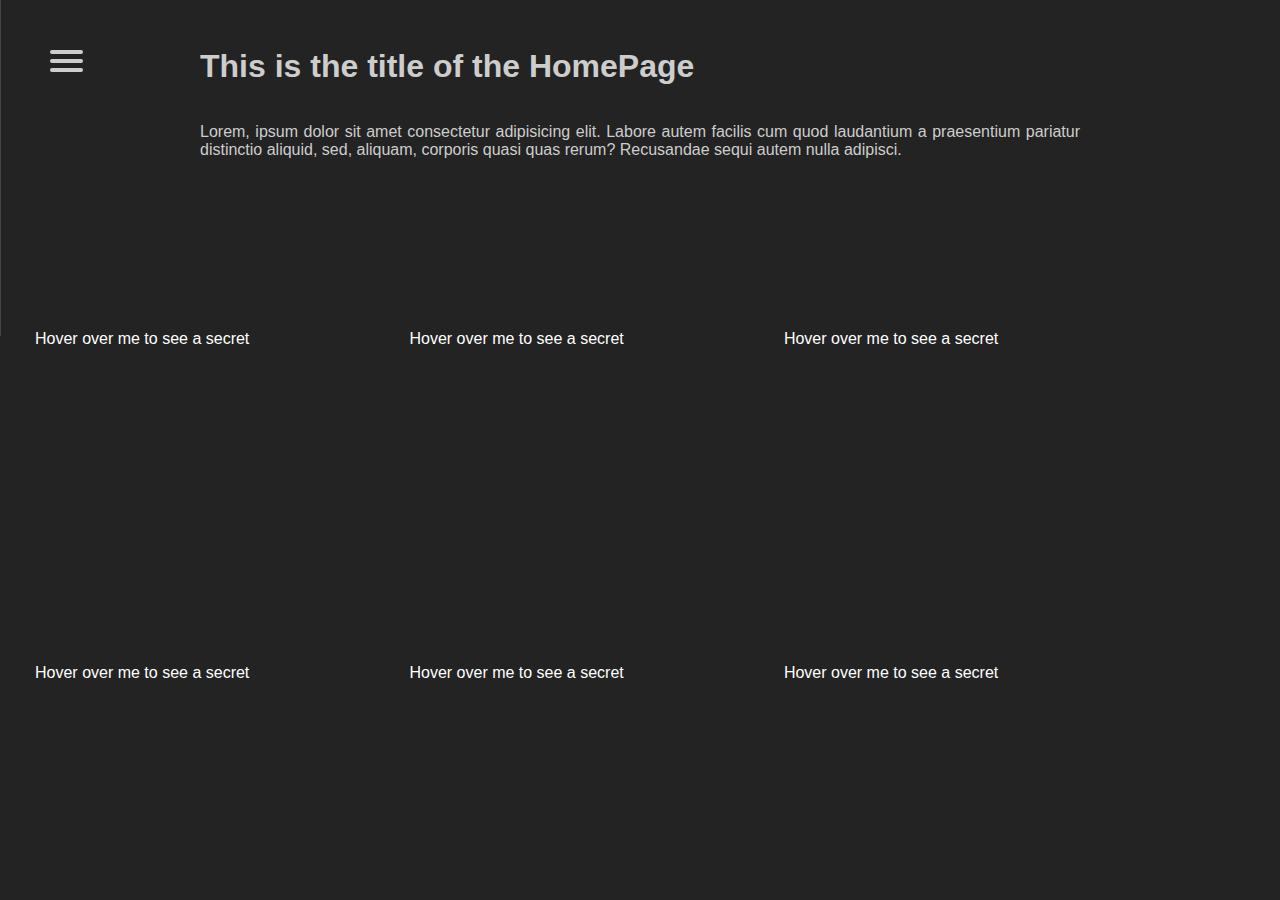
==== index.html @ 15d9fd47 "added to the hub" ====
<!DOCTYPE html>
<html lang="en">


<head>
    <meta charset="UTF-8">
    <meta name="viewport" content="width=device-width, initial-scale=1.0">
    <meta http-equiv="X-UA-Compatible" content="ie=edge">
    <link rel="stylesheet" href="https://use.fontawesome.com/releases/v5.3.1/css/all.css" integrity="sha384-mzrmE5qonljUremFsqc01SB46JvROS7bZs3IO2EmfFsd15uHvIt+Y8vEf7N7fWAU" crossorigin="anonymous">
    <link rel="stylesheet" type="text/css" href="./css/styles.css">
    <title>Home page</title>
</head>


<body>

    <!-- this is the hamburger menu -->
    <div>
      <nav role="navigation">
        <div id="menuToggle">
          <input type="checkbox" />
            <span></span>
            <span></span>
            <span></span>
          <ul id="menu">
            <i class="fab fa-codepen fa-lg"></i>
            <i class="fas fa-infinity fa-lg"></i>
            <i class="fab fa-codepen fa-lg"></i>
            <a href="./index.html"><li>Home</li></a>
            <a href="./About.html"><li>About</li></a>
            <a href="./Products.html"><li>Products</li></a>
            <a href="./Contact.html"><li>Contacts</li></a>
          </ul>
        </div>
      </nav>
    </div>

    <!-- this is the start of the page content -->
    <div class="nav">
        <!-- these combined are the logo for my "company" -->
        <i class="fab fa-codepen fa-2x"></i>
        <i class="fas fa-infinity fa-2x"></i>
        <i class="fab fa-codepen fa-2x"></i>
    </div>
        <div class="wrapper">
            <H1>This is the title of the HomePage</H1>
            <p>Lorem, ipsum dolor sit amet consectetur adipisicing elit. Labore autem facilis cum quod laudantium a praesentium pariatur distinctio aliquid, sed, aliquam, corporis quasi quas rerum? Recusandae sequi autem nulla adipisci.</p>
        </div>
      <hero>
          <div class="card">
              <p>Hover over me to see a secret</p>
               <div class="card-content">
                  <p>card number 1</p>
              </div>
          </div>
          <div class="card">
              <p>Hover over me to see a secret</p>
               <div class="card-content">
                  <p>card number 2</p>
              </div>
          </div>
          <div class="card">
              <p>Hover over me to see a secret</p>
               <div class="card-content">
                  <p>card number 3</p>
              </div>
          </div>
          <div class="card">
              <p>Hover over me to see a secret</p>
               <div class="card-content">
                  <p>card number 4</p>
              </div>
          </div>
          <div class="card">
              <p>Hover over me to see a secret</p>
               <div class="card-content">
                  <p>card number 5</p>
              </div>
          </div>
          <div class="card">
              <p>Hover over me to see a secret</p>
               <div class="card-content">
                  <p>card number 6</p>
              </div>
          </div>
      </hero>

    <!-- this will be for the social media links -->
    <footer>
        <a href="#"><i class="fab fa-connectdevelop fa-3x"></i></a>
        <a href="#"><i class="fab fa-twitter fa-3x"></i></a>
        <a href="#"><i class="fab fa-twitch fa-3x"></i></a>
        <a href="#"><i class="fab fa-github-square fa-3x"></i></a>
        <a href="#"><i class="fab fa-github-alt fa-3x"></i></a>
    </footer>


</body>
</html>
---- css/styles.css ----
/* this is the start of the css for the four page assignment 
(i am using someone elses code for the specifics on the hamburger 
menu since having one animated is what i wanted but i didnt know how
to do it entirely on my own even thhough it is using elements we
have learned in class they were still difficult to get working
as i did try to make one before finding one to use and edit
for this site) */

html{
  height: 100%;
  width: 100%;
}

body{
  height: 100%;
  width: 100%;
  margin: 0;
  padding: 0;
  background: #232323;
  color: #cdcdcd;
  font-family: "Avenir Next", "Avenir", sans-serif;
}

#menu a{
  text-decoration: none;
  color: #232323;
  transition: color 0.3s ease;
}

#menu a:hover{
  color: tomato;
}

#menuToggle{
  display: block;
  position: relative;
  top: 50px;
  margin-left: 50px;
  z-index: 1;
}

#menuToggle input{
  display: block;
  width: 40px;
  height: 32px;
  position: absolute;
  top: -7px;
  left: -5px;
  cursor: pointer;
  opacity: 0;
  z-index: 2;
}

#menuToggle span{
  display: block;
  width: 33px;
  height: 4px;
  margin-bottom: 5px;
  position: relative;
  background: #cdcdcd;
  border-radius: 3px;
  z-index: 1;
  transform-origin: 4px 0px;
  transition: transform 0.5s cubic-bezier(0.77,0.2,0.05,1.0),
              background 0.5s cubic-bezier(0.77,0.2,0.05,1.0),
              opacity 0.55s ease;
}

#menuToggle span:first-child{
  transform-origin: 0% 0%;
}

#menuToggle span:nth-last-child(2){
  transform-origin: 0% 100%;
}

#menuToggle input:checked ~ span{
  opacity: 1;
  transform: rotate(45deg) translate(-2px, -1px);
  background: #232323;
}

#menuToggle input:checked ~ span:nth-last-child(3){
  opacity: 0;
  transform: rotate(0deg) scale(0.2, 0.2);
}

#menuToggle input:checked ~ span:nth-last-child(2){
  transform: rotate(-45deg) translate(0, -1px);
}

#menu{
  position: absolute;
  margin: -100px 0 0 -50px;
  padding: 50px;
  padding-top: 125px;
  background: #ededed;
  list-style-type: none;
  transform-origin: 0% 0%;
  transform: translate(-100%, 0);
  transition: transform 0.5s cubic-bezier(0.77,0.2,0.05,1.0);
}

#menu li{
  padding: 10px 0;
  font-size: 22px;
}

#menuToggle input:checked ~ ul{
  transform: none;
}

#menu i{
  color: #232323;
}
/* this is the end of the hamburger menu */

.nav {
  margin-left: 60px;
  display: flex;
  justify-content: center;
}

.wrapper h1{
  margin-left: 200px;
  display: flex;
  align-items: center;
}
.wrapper p{
  margin-left: 200px;
  margin-right: 200px;
  display: inline-block;
  text-align: justify;
}

footer {
  width: 100%;
  /* position: absolute; */
  position: static;
  bottom: 20px;
  margin-top: auto;
  display: flex;
  justify-content: space-around;
  align-items: center;
}

footer a{
  text-decoration: none;
  color: #cdcdcd;
  transition: color 0.3s ease;
}

footer a:hover{
  color: tomato;
}

@media footer{

}

.card {
  display: inline-block;
  height: 300px;
  width: 340px;
  padding: 10px;
  margin: 5px;
  background: #232323;
  position: relative;
  overflow: hidden;
}

.card > p {
  color: white;
  margin: 80px 20px;
  transition: 0.2s; 
  transform: translate(0px, 60px)
}

.card:hover p {
  opacity: 1;
  transform: translate(0px, 0px)
}

.card-content {
  background: #232323;
  height: 60px;
  position: absolute;
  bottom: 0;
  color: white;
  padding: 20px;
  width: 100%;
  transition: 0.2s;
  transform: translate(0px, 60px);
  display:flex;
  justify-content: flex-end;
  align-items: center;
}

.card:hover .card-content {
  transform: translate(0px, 0px)
}

.card-content i {
  margin-left: 10px;
}

.card-content p {
  margin-right: auto;
  transition: 0.3s;
  transform: translate(0px, 60px)
}
.card:hover .card-content p {
  transform: translate(0px, 0px)
}

.card i {
  transition: 0.3s;
  transform: translate(0px, 60px)
}

.card:hover i {
  transform: translate(0px, 0px)
}

.card i:nth-child(1) {
  transition-delay: 0.1s;
}

.card i:nth-child(2) {
  transition-delay: 0.15s;
}

.card i:nth-child(3) {
  transition-delay: 0.2s;
}
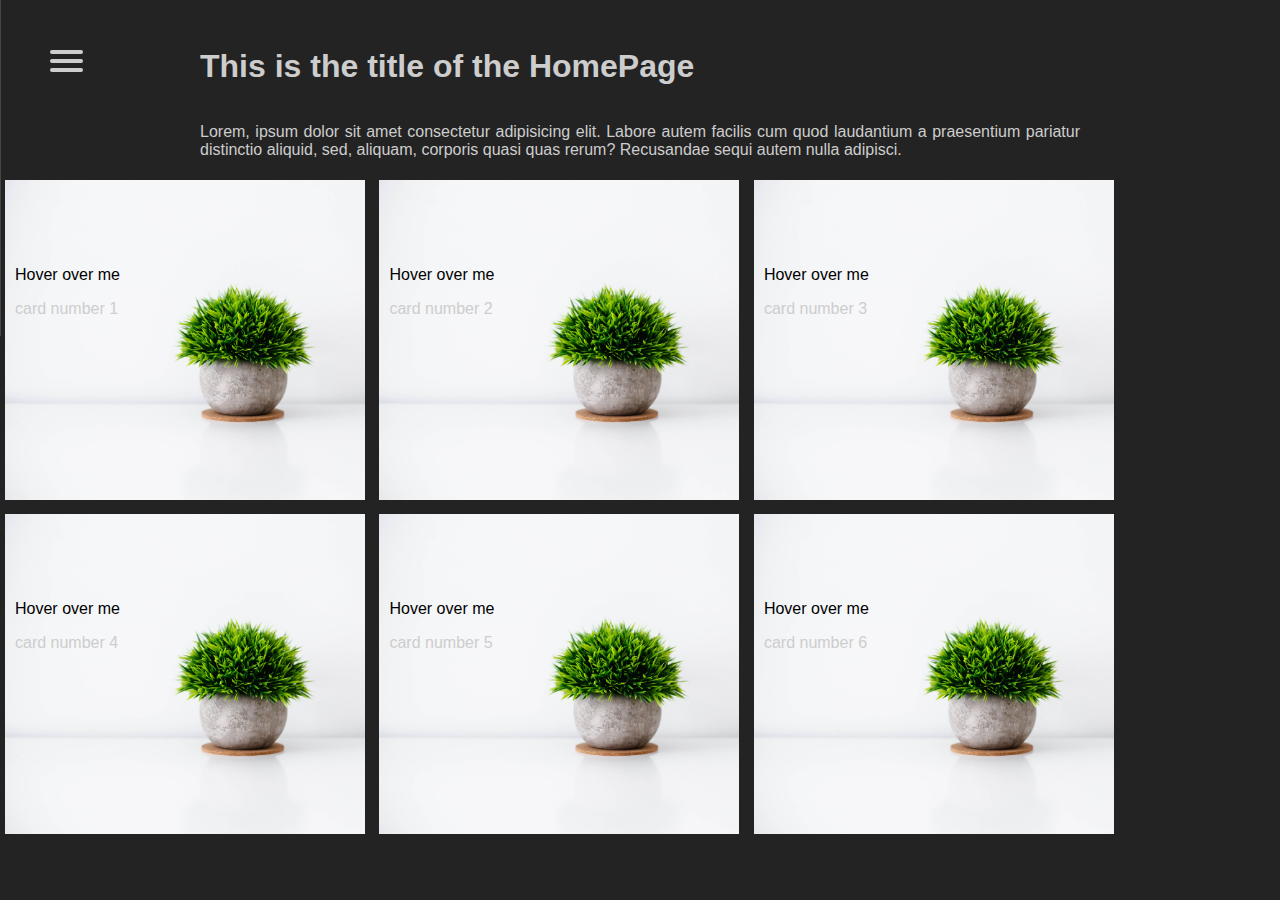
==== commit 7f4bd987: "css changes" ====
--- a/index.html
+++ b/index.html
@@ -35,6 +35,7 @@
       </nav>
     </div>
 
+
     <!-- this is the start of the page content -->
     <div class="nav">
         <!-- these combined are the logo for my "company" -->
@@ -42,49 +43,54 @@
         <i class="fas fa-infinity fa-2x"></i>
         <i class="fab fa-codepen fa-2x"></i>
     </div>
-        <div class="wrapper">
-            <H1>This is the title of the HomePage</H1>
-            <p>Lorem, ipsum dolor sit amet consectetur adipisicing elit. Labore autem facilis cum quod laudantium a praesentium pariatur distinctio aliquid, sed, aliquam, corporis quasi quas rerum? Recusandae sequi autem nulla adipisci.</p>
-        </div>
+
+    <div class="wrapper">
+        <H1>This is the title of the HomePage</H1>
+        <p>Lorem, ipsum dolor sit amet consectetur adipisicing elit. Labore autem facilis cum quod laudantium a praesentium pariatur distinctio aliquid, sed, aliquam, corporis quasi quas rerum? Recusandae sequi autem nulla adipisci.</p>
+    </div>
+
+
       <hero>
           <div class="card">
-              <p>Hover over me to see a secret</p>
+              <p>Hover over me</p>
                <div class="card-content">
                   <p>card number 1</p>
               </div>
           </div>
           <div class="card">
-              <p>Hover over me to see a secret</p>
+              <p>Hover over me</p>
                <div class="card-content">
                   <p>card number 2</p>
               </div>
           </div>
           <div class="card">
-              <p>Hover over me to see a secret</p>
+              <p>Hover over me</p>
                <div class="card-content">
                   <p>card number 3</p>
               </div>
           </div>
           <div class="card">
-              <p>Hover over me to see a secret</p>
+              <p>Hover over me</p>
                <div class="card-content">
                   <p>card number 4</p>
               </div>
           </div>
           <div class="card">
-              <p>Hover over me to see a secret</p>
+              <p>Hover over me</p>
                <div class="card-content">
                   <p>card number 5</p>
               </div>
           </div>
           <div class="card">
-              <p>Hover over me to see a secret</p>
+              <p>Hover over me</p>
                <div class="card-content">
                   <p>card number 6</p>
               </div>
           </div>
       </hero>
 
+
+      <!-- hvr-outline-out for the hover effect -->
     <!-- this will be for the social media links -->
     <footer>
         <a href="#"><i class="fab fa-connectdevelop fa-3x"></i></a>
--- a/css/styles.css
+++ b/css/styles.css
@@ -168,11 +168,13 @@
   background: #232323;
   position: relative;
   overflow: hidden;
+  background-image: url("../img/bush.jpg");
+  background-size: cover;
 }
 
 .card > p {
-  color: white;
-  margin: 80px 20px;
+  color: black;
+  /* margin: 80px 20px; */
   transition: 0.2s; 
   transform: translate(0px, 60px)
 }
@@ -182,7 +184,7 @@
   transform: translate(0px, 0px)
 }
 
-.card-content {
+/* .card-content {
   background: #232323;
   height: 60px;
   position: absolute;
@@ -195,10 +197,10 @@
   display:flex;
   justify-content: flex-end;
   align-items: center;
-}
+} */
 
 .card:hover .card-content {
-  transform: translate(0px, 0px)
+  transform: translate(0px, 0px);
 }
 
 .card-content i {
@@ -208,19 +210,20 @@
 .card-content p {
   margin-right: auto;
   transition: 0.3s;
-  transform: translate(0px, 60px)
+  transform: translate(0px, 60px);
 }
 .card:hover .card-content p {
-  transform: translate(0px, 0px)
+  transform: translate(0px, 0px);
+  color: black;
 }
 
 .card i {
   transition: 0.3s;
-  transform: translate(0px, 60px)
+  transform: translate(0px, 60px);
 }
 
 .card:hover i {
-  transform: translate(0px, 0px)
+  transform: translate(0px, 0px);
 }
 
 .card i:nth-child(1) {
@@ -233,4 +236,36 @@
 
 .card i:nth-child(3) {
   transition-delay: 0.2s;
+}
+
+
+
+
+
+.hvr-outline-out {
+  display: inline-block;
+  vertical-align: middle;
+  -webkit-transform: perspective(1px) translateZ(0);
+  transform: perspective(1px) translateZ(0);
+  box-shadow: 0 0 1px rgba(0, 0, 0, 0);
+  position: relative;
+}
+.hvr-outline-out:hover:before, 
+.hvr-outline-out:focus:before, 
+.hvr-outline-out:active:before {
+  top: -8px;
+  right: -8px;
+  bottom: -8px;
+  left: -8px;
+}
+.hvr-outline-out:before {
+  content: '';
+  position: absolute;
+  border: #e1e1e1 solid 4px;
+  top: 0;
+  right: 0;
+  bottom: 0;
+  left: 0;
+  transition-duration: 0.3s;
+  transition-property: top, right, bottom, left;
 }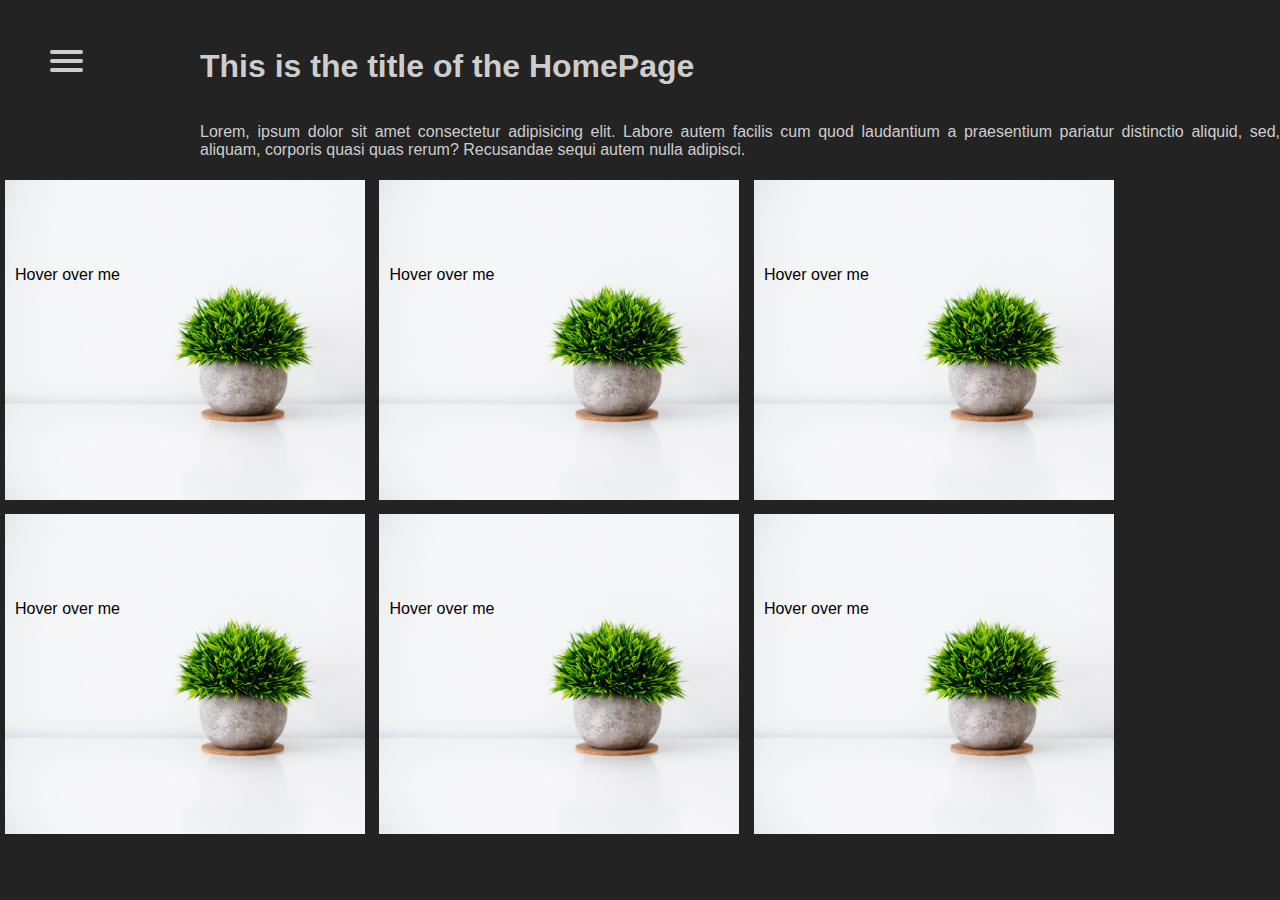
==== commit 09236437: "added most of the changes" ====
--- a/index.html
+++ b/index.html
@@ -54,37 +54,37 @@
           <div class="card">
               <p>Hover over me</p>
                <div class="card-content">
-                  <p>card number 1</p>
+                  <p>Product number 1</p>
               </div>
           </div>
           <div class="card">
               <p>Hover over me</p>
                <div class="card-content">
-                  <p>card number 2</p>
+                  <p>Product number 2</p>
               </div>
           </div>
           <div class="card">
               <p>Hover over me</p>
                <div class="card-content">
-                  <p>card number 3</p>
+                  <p>Product number 3</p>
               </div>
           </div>
           <div class="card">
               <p>Hover over me</p>
                <div class="card-content">
-                  <p>card number 4</p>
+                  <p>Product number 4</p>
               </div>
           </div>
           <div class="card">
               <p>Hover over me</p>
                <div class="card-content">
-                  <p>card number 5</p>
+                  <p>Product number 5</p>
               </div>
           </div>
           <div class="card">
               <p>Hover over me</p>
                <div class="card-content">
-                  <p>card number 6</p>
+                  <p>Product number 6</p>
               </div>
           </div>
       </hero>
--- a/css/styles.css
+++ b/css/styles.css
@@ -116,6 +116,7 @@
 }
 /* this is the end of the hamburger menu */
 
+
 .nav {
   margin-left: 60px;
   display: flex;
@@ -129,14 +130,14 @@
 }
 .wrapper p{
   margin-left: 200px;
-  margin-right: 200px;
+  margin-right: 20                                                                0px;
   display: inline-block;
   text-align: justify;
 }
 
 footer {
   width: 100%;
-  /* position: absolute; */
+  position: absolute;
   position: static;
   bottom: 20px;
   margin-top: auto;
@@ -154,11 +155,7 @@
 footer a:hover{
   color: tomato;
 }
-
-@media footer{
-
-}
-
+/* product cards and animation */
 .card {
   display: inline-block;
   height: 300px;
@@ -184,8 +181,7 @@
   transform: translate(0px, 0px)
 }
 
-/* .card-content {
-  background: #232323;
+.card-content {
   height: 60px;
   position: absolute;
   bottom: 0;
@@ -197,7 +193,7 @@
   display:flex;
   justify-content: flex-end;
   align-items: center;
-} */
+}
 
 .card:hover .card-content {
   transform: translate(0px, 0px);
@@ -237,35 +233,314 @@
 .card i:nth-child(3) {
   transition-delay: 0.2s;
 }
-
-
-
-
+/* messing around with hero image */
+.products-image{
+  margin: 0;
+  padding: 0;
+  display: flex;
+  background-image: url("../img/moon.jpg");
+  width: 100%;
+  height: 100%;
+  background-size: cover;
+}
 
 .hvr-outline-out {
   display: inline-block;
   vertical-align: middle;
-  -webkit-transform: perspective(1px) translateZ(0);
   transform: perspective(1px) translateZ(0);
-  box-shadow: 0 0 1px rgba(0, 0, 0, 0);
+  box-shadow: 0 0 0.5px rgb(49, 1, 105);
   position: relative;
 }
 .hvr-outline-out:hover:before, 
 .hvr-outline-out:focus:before, 
 .hvr-outline-out:active:before {
   top: -8px;
-  right: -8px;
+  right: 10px;
   bottom: -8px;
   left: -8px;
 }
 .hvr-outline-out:before {
   content: '';
   position: absolute;
-  border: #e1e1e1 solid 4px;
+  border: #e1e1e1 solid 2px;
+  top: 0;
+  right: 8px;
+  bottom: 0;
+  left: 0;
+  transition-duration: 0.3s;
+  transition-property: top, right, bottom, left;
+}
+
+/* this is the contact pages input field */
+input[type=text], select, textarea {
+  width: 100%;
+  padding: 12px;
+  border: 1px solid #ccc;
+  border-radius: 4px;
+  resize: none;
+}
+
+label {
+  padding: 12px 12px 12px 0;
+  display: inline-block;
+  
+}
+
+input[type=submit] {
+  background-color: tomato;
+  color: #cdcdcd;
+  padding: 12px 20px;
+  border: none;
+  border-radius: 4px;
+  cursor: pointer;
+  float: right;
+}
+
+input[type=submit]:hover {
+  background-color: #6045a0;
+}
+
+textarea{
+  height: 480px;
+}
+.container {
+  box-sizing: border-box;
+  margin: 20px;
+  border-radius: 5px;
+  background-color: #f2f2f2;
+  padding: 20px;
+}
+
+.col-25 {
+  float: left;
+  width: 25%;
+  margin-top: 6px;
+}
+
+.col-75 {
+  float: left;
+  width: 70%;
+  margin-top: 6px;
+}
+
+.row:after {
+  content: "";
+  display: table;
+  clear: both;
+}
+
+@media screen and (max-width: 600px) {
+  .col-25, .col-75, input[type=submit] {
+      width: 95%;
+      margin-top: 0;
+  }
+}
+
+.blog-card {
+  display: flex;
+  flex-direction: column;
+  margin: 1rem auto;
+  box-shadow: 0 3px 7px -1px rgba(#000, .1);
+  margin-bottom: 1.6%;
+  background: white;
+  line-height: 1.4;
+  font-family: sans-serif;
+  border-radius: 5px;
+  overflow: hidden;
+  z-index: 0;
+}
+
+.blog-card a {
+  color: inherit;
+}
+
+.blog-card:hover {
+  color: #5ad67d;
+}
+
+.photo:hover {
+  transform: scale(1.3) rotate(3deg);
+}
+
+.meta {
+  position: relative;
+  z-index: 0;
+  height: 200px;
+}
+
+.photo {
+  position: absolute;
   top: 0;
   right: 0;
   bottom: 0;
   left: 0;
-  transition-duration: 0.3s;
-  transition-property: top, right, bottom, left;
+  background-size: cover;
+  background-position: center;
+  transition: transform .2s;
+}
+
+.details,.details ul {
+  margin: auto;
+  padding: 0;
+  list-style: none;
+}
+
+.details {
+  position: absolute;
+  top: 0;
+  bottom: 0;
+  left: -100%;
+  margin: auto;
+  transition: left .2s;
+  background: rgba(#000, .6);
+  color: white;
+  padding: 10px;
+  width: 100%;
+  font-size: .9rem;
+}
+
+.details a {
+  text-decoration: dotted underline
+}
+
+ul li {
+  display: inline-block;
+}
+
+.author:before {
+  font-family: FontAwesome;
+  margin-right: 10px;
+  content: "\f007";
+}
+
+.date:before {
+  font-family: FontAwesome;
+  margin-right: 10px;
+  content: "\f133";
+}
+
+.tags ul:before {
+  font-family: FontAwesome;
+  content: "\f02b";
+  margin-right: 10px;
+}
+
+.tags li {
+  margin-right: 2px;
+}
+
+.tags li:first-child {
+  margin-left: -4px;
+}
+
+.description {
+  padding: 1rem;
+  background: white;
+  position: relative;
+  z-index: 1;
+}
+
+.descriptioin h1,h2 {
+  font-family: Poppins, sans-serif;
+}
+
+.desctiption h1 {
+  line-height: 1;
+  margin: 0;
+  font-size: 1.7rem;
+}
+
+.description h2 {
+  font-size: 1rem;
+  font-weight: 300;
+  text-transform: uppercase;
+  color: darkgrey;
+  margin-top: 5px;
+}
+
+.read-more {
+  text-align: right;
+}
+
+.read-more a {
+  color: lightsalmon;
+  display: inline-block;
+  position: relative;
+}
+
+.read-more a:after {
+  content: "\f061";
+  font-family: FontAwesome;
+  margin-left: -10px;
+  opacity: 0;
+  vertical-align: middle;
+  transition: margin .3s, opacity .3s;
+}
+
+.read-more a:hover:after {
+  margin-left: 5px;
+  opacity: 1;
+}
+
+.read-more p {
+  position: relative;
+  margin: 1rem 0 0;
+}
+
+.read-more p:first-of-type {
+  margin-top: 1.25rem;
+}
+
+.read-more p:before {
+  content: "";
+  position: absolute;
+  height: 5px;
+  background: grey;
+  width: 35px;
+  top: -0.75rem;
+  border-radius: 3px;
+  }
+
+.details:hover {
+  left: 0%;
+}
+
+@media (min-width: 640px) {
+  flex-direction: row;
+  max-width: 700px;
+
+.meta {
+  flex-basis: 40%;
+  height: auto;
+}
+
+.description {
+  flex-basis: 60%;
+}
+
+.descriptioin:before {
+  transform: skewX(-3deg);
+  content: "";
+  background: #fff;
+  width: 30px;
+  position: absolute;
+  left: -10px;
+  top: 0;
+  bottom: 0;
+  z-index: -1;
+}
+}
+
+.descriptioin.alt {
+flex-direction: row-reverse;
+}
+
+.description:before {
+  left: inherit;
+  right: -10px;
+  transform: skew(3deg)
+}
+
+.details {
+  padding-left: 25px;
 }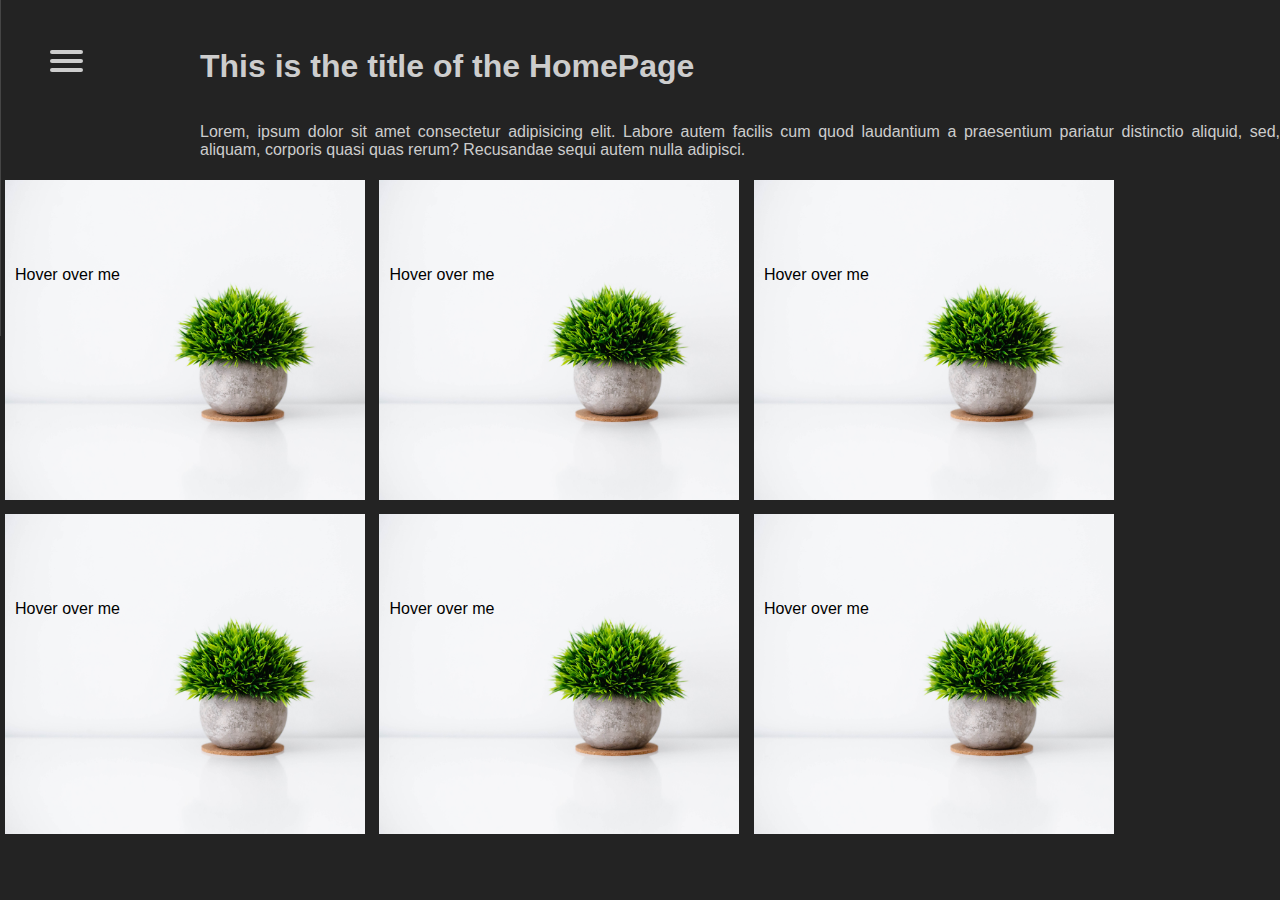
==== commit 5878365d: "final touch ups" ====
--- a/index.html
+++ b/index.html
@@ -89,9 +89,8 @@
           </div>
       </hero>
 
-
-      <!-- hvr-outline-out for the hover effect -->
     <!-- this will be for the social media links -->
+    
     <footer>
         <a href="#"><i class="fab fa-connectdevelop fa-3x"></i></a>
         <a href="#"><i class="fab fa-twitter fa-3x"></i></a>
--- a/css/styles.css
+++ b/css/styles.css
@@ -114,8 +114,8 @@
 #menu i{
   color: #232323;
 }
+
 /* this is the end of the hamburger menu */
-
 
 .nav {
   margin-left: 60px;
@@ -128,6 +128,7 @@
   display: flex;
   align-items: center;
 }
+
 .wrapper p{
   margin-left: 200px;
   margin-right: 20                                                                0px;
@@ -155,7 +156,9 @@
 footer a:hover{
   color: tomato;
 }
+
 /* product cards and animation */
+
 .card {
   display: inline-block;
   height: 300px;
@@ -208,6 +211,7 @@
   transition: 0.3s;
   transform: translate(0px, 60px);
 }
+
 .card:hover .card-content p {
   transform: translate(0px, 0px);
   color: black;
@@ -233,7 +237,9 @@
 .card i:nth-child(3) {
   transition-delay: 0.2s;
 }
+
 /* messing around with hero image */
+
 .products-image{
   margin: 0;
   padding: 0;
@@ -251,6 +257,7 @@
   box-shadow: 0 0 0.5px rgb(49, 1, 105);
   position: relative;
 }
+
 .hvr-outline-out:hover:before, 
 .hvr-outline-out:focus:before, 
 .hvr-outline-out:active:before {
@@ -259,6 +266,7 @@
   bottom: -8px;
   left: -8px;
 }
+
 .hvr-outline-out:before {
   content: '';
   position: absolute;
@@ -272,6 +280,7 @@
 }
 
 /* this is the contact pages input field */
+
 input[type=text], select, textarea {
   width: 100%;
   padding: 12px;
@@ -283,7 +292,6 @@
 label {
   padding: 12px 12px 12px 0;
   display: inline-block;
-  
 }
 
 input[type=submit] {
@@ -303,6 +311,7 @@
 textarea{
   height: 480px;
 }
+
 .container {
   box-sizing: border-box;
   margin: 20px;
@@ -330,9 +339,9 @@
 }
 
 @media screen and (max-width: 600px) {
-  .col-25, .col-75, input[type=submit] {
-      width: 95%;
-      margin-top: 0;
+.col-25, .col-75, input[type=submit] {
+  width: 95%;
+  margin-top: 0;
   }
 }
 
@@ -355,7 +364,7 @@
 }
 
 .blog-card:hover {
-  color: #5ad67d;
+  color: tomato
 }
 
 .photo:hover {
@@ -374,9 +383,26 @@
   right: 0;
   bottom: 0;
   left: 0;
+  background-image: url(../img/cabin.jpg);
   background-size: cover;
   background-position: center;
   transition: transform .2s;
+}
+
+.photo2 {
+  position: absolute;
+  top: 0;
+  right: 0;
+  bottom: 0;
+  left: 0;
+  background-image: url(../img/flower.jpg);
+  background-size: cover;
+  background-position: center;
+  transition: transform .2s;
+}
+
+.photo2:hover {
+  transform: scale(1.3) rotate(3deg);
 }
 
 .details,.details ul {
@@ -403,24 +429,24 @@
   text-decoration: dotted underline
 }
 
-ul li {
+.details ul li {
   display: inline-block;
 }
 
 .author:before {
-  font-family: FontAwesome;
+  font-family: "Avenir Next", "Avenir", sans-serif;
   margin-right: 10px;
   content: "\f007";
 }
 
 .date:before {
-  font-family: FontAwesome;
+  font-family: "Avenir Next", "Avenir", sans-serif;
   margin-right: 10px;
   content: "\f133";
 }
 
 .tags ul:before {
-  font-family: FontAwesome;
+  font-family: "Avenir Next", "Avenir", sans-serif;
   content: "\f02b";
   margin-right: 10px;
 }
@@ -463,14 +489,14 @@
 }
 
 .read-more a {
-  color: lightsalmon;
+  color: tomato;
   display: inline-block;
   position: relative;
 }
 
 .read-more a:after {
   content: "\f061";
-  font-family: FontAwesome;
+  font-family: "Avenir Next", "Avenir", sans-serif;
   margin-left: -10px;
   opacity: 0;
   vertical-align: middle;
@@ -499,7 +525,7 @@
   width: 35px;
   top: -0.75rem;
   border-radius: 3px;
-  }
+}
 
 .details:hover {
   left: 0%;
@@ -543,4 +569,5 @@
 
 .details {
   padding-left: 25px;
-}+}
+
